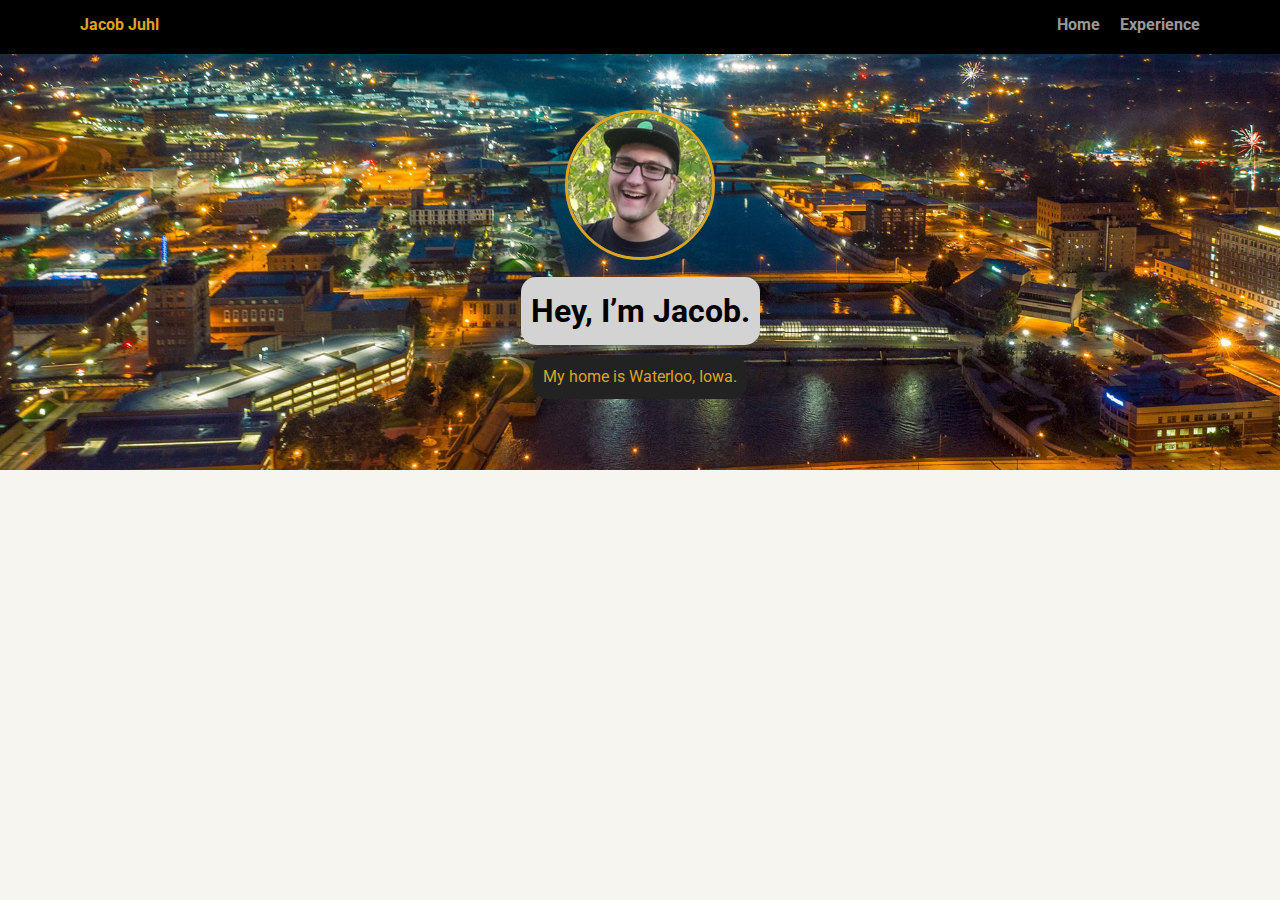
==== experience.html @ ec6a528a "Initial commit" ====
<!DOCTYPE html>
<html lang="en">
  <head>
    <meta charset="utf-8" />
    <title>Jacob Juhl's Profile</title>
    <meta name="viewport" content="width=device-width, initial-scale=1.0" />
    <link rel="stylesheet" href="styles.css" />
    <link
      href="https://fonts.googleapis.com/css?family=Muli%7CRoboto:400,300,500,700,900"
      rel="stylesheet"
    />
  </head>
  <body>
    <div class="main-nav">
      <ul class="nav">
        <li class="name">Jacob Juhl</li>
        <li><a href="index.html">Home</a></li>
        <li><a href="experience.html">Experience</a></li>
      </ul>
    </div>

    <header>
      <img
        src="images/pf_pic.png"
        alt="picture of Jacob Juhl"
        class="profile-image"
      />
      <h1 class="tag name">Hey, I’m Jacob.</h1>
      <p class="tag location">My home is Waterloo, Iowa.</p>
    </header>
  </body>
</html>
---- styles.css ----
/* Global Layout Set-up */
* {
  box-sizing: border-box;
}

body {
  margin: 0;
  padding: 0;
  text-align: center;
  font-family: "Roboto", sans-serif;
  color: #222;
  background: #f7f5f0;
}
/* Link Styles */

a {
  text-decoration: none;
  color: #999;
}
a:hover {
  color: #6633ff;
}

/* Section Styles */

.main-nav {
  width: 100%;
  background: black;
  min-height: 30px;
  padding: 10px;
  position: fixed;
  text-align: center;
}
.nav {
  display: flex;
  justify-content: space-around;
  font-weight: 700;
  list-style-type: none;
  margin: 0 auto;
  padding: 0;
}

.nav .name {
  display: block;
  margin-right: auto;
  color: goldenrod;
}
.nav li {
  padding: 5px 10px 10px 10px;
}
.nav a {
  transition: all 0.5s;
}
.nav a:hover {
  color: goldenrod;
}

header {
  text-align: center;
  background: url("images/downtown-waterloo.jpg") no-repeat top center;
  background-size: cover;
  overflow: hidden;
  padding-top: 60px;
}
header {
  line-height: 1.5;
}
header .profile-image {
  margin-top: 50px;
  width: 150px;
  height: 150px;
  border-radius: 50%;
  border: 3px solid goldenrod;
  transition: all 0.5s;
}
header .profile-image:hover {
  transform: scale(1.5) rotate(360deg);
}
.tag {
  background-color: lightgrey;
  color: black;
  padding: 10px;
  border-radius: 15px;
  display: table;
  margin: 10px auto;
}
.location {
  background-color: #222;
  color: goldenrod;
}
.card {
  margin: 30px;
  padding: 20px 40px 40px;
  max-width: 500px;
  text-align: left;
  background: lightgrey;
  border-bottom: 4px solid #ccc;
  border-radius: 50px;
  transition: all 0.5s;
}
.card:hover {
  border-color: #ff99ff;
}

ul.skills {
  padding: 0;
  text-align: center;
}

.skills li {
  border-radius: 25px;
  display: inline-block;
  background: goldenrod;
  color: white;
  padding: 5px 10px;
  margin: 2px;
}

.skills li:nth-child(odd) {
  background: blueviolet;
}

.skills li:hover {
  color: black;
}

footer {
  width: 100%;
  min-height: 30px;
  padding: 20px 0 40px 20px;
}

footer .copyright {
  top: -8px;
  font-size: 0.75em;
}

footer ul {
  list-style-type: none;
  margin: 0;
  padding: 0;
}

footer ul li {
  display: inline-block;
}

a.social {
  display: inline-block;
  text-indent: -9999px;
  margin-left: 5px;
  width: 30px;
  height: 30px;
  background-size: 30px 30px;
  opacity: 0.4;
  transition: all 0.5s;
}
a.twitter {
  background-image: url(images/twitter.svg);
}
a.linkedin {
  background-image: url(images/linkedin.svg);
}
a.github {
  background-image: url(images/github.svg);
}
a.social:hover {
  opacity: 1;
}
.clearfix {
  clear: both;
}

/* Styles for larger screens */
@media screen and (min-width: 720px) {
  .flex {
    display: -ms-flexbox; /* TWEENER - IE 10 */
    display: flex;
    max-width: 1200px;
    -ms-flex-pack: distribute;
    justify-content: space-around;
    margin: 0 auto;
  }

  header {
    min-height: 470px;
  }

  .nav {
    max-width: 1200px;
    padding: 0 30px;
  }

  main {
    padding-top: 20px;
  }

  main p {
    line-height: 1.6em;
  }

  footer {
    font-size: 1.3em;
    max-width: 1200px;
    margin: 40px auto;
  }
}
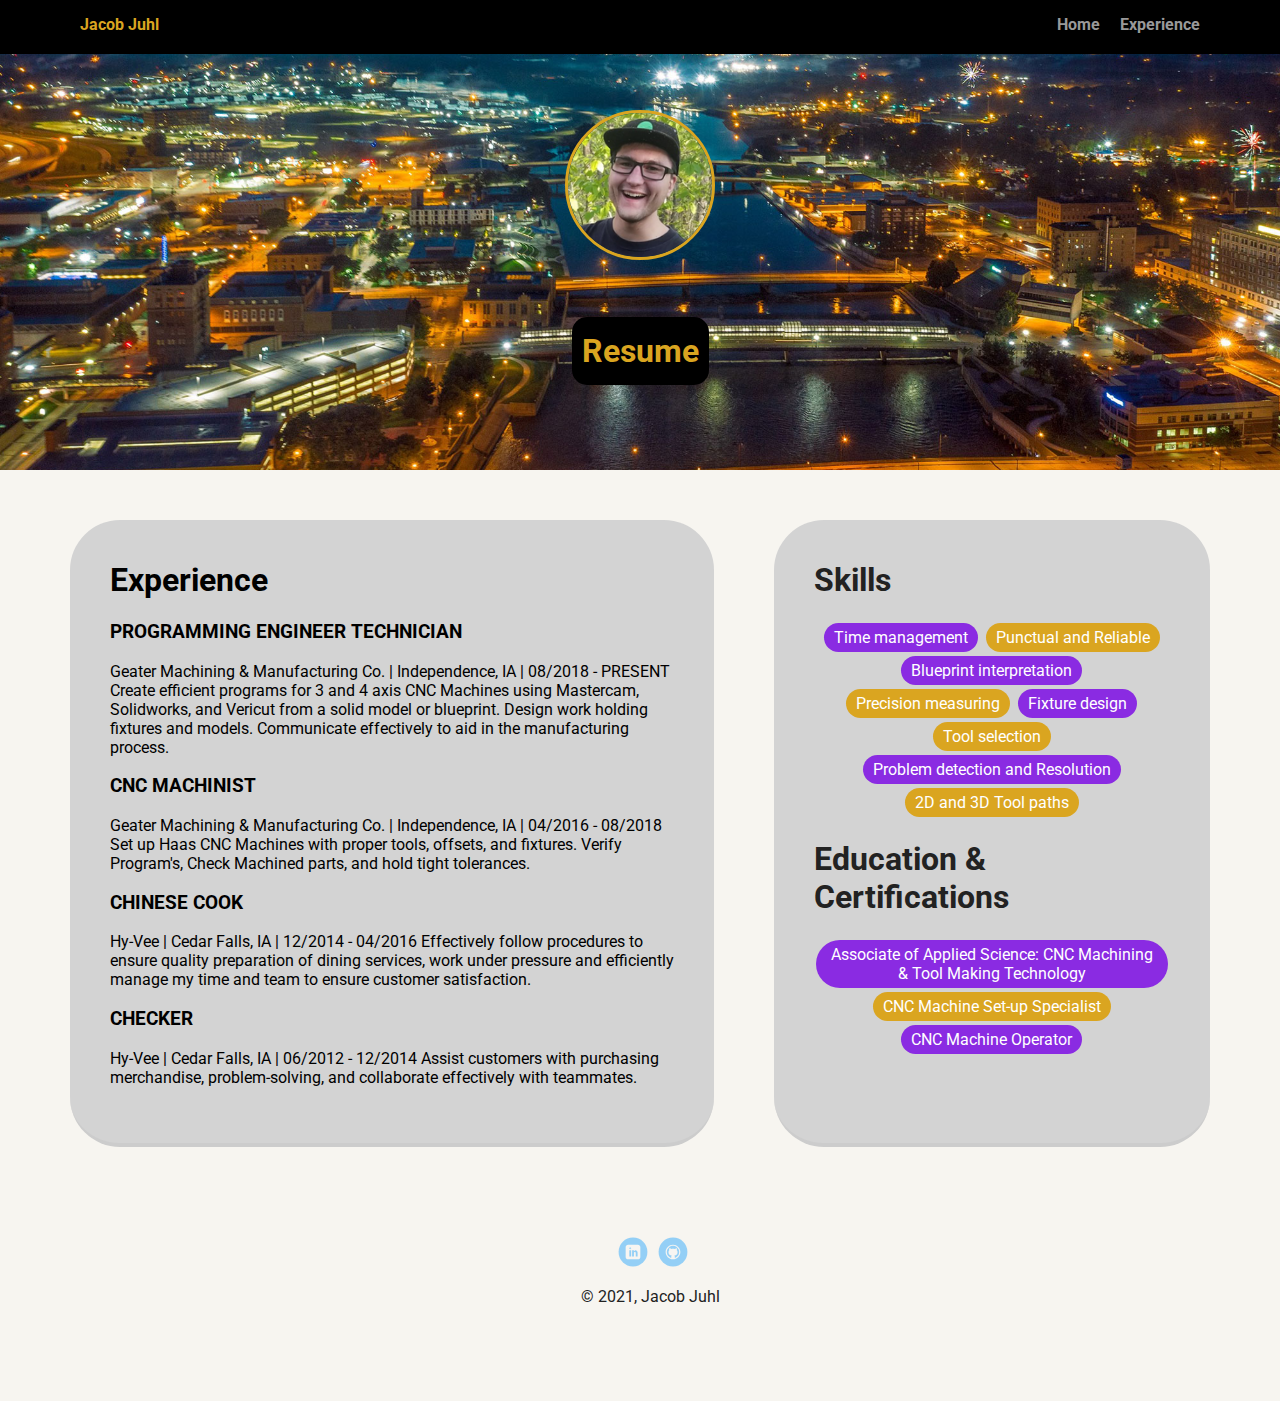
==== commit 9ae7f7b9: "Added to experience tab" ====
--- a/experience.html
+++ b/experience.html
@@ -25,8 +25,78 @@
         alt="picture of Jacob Juhl"
         class="profile-image"
       />
-      <h1 class="tag name">Hey, I’m Jacob.</h1>
-      <p class="tag location">My home is Waterloo, Iowa.</p>
+      <h1 class="tag experiance">Resume</h1>
     </header>
+
+    <main class="flex">
+      <div class="tag exp">
+        <h1>Experience</h1>
+        <p>
+          <h3>PROGRAMMING ENGINEER TECHNICIAN</h3>
+          Geater Machining & Manufacturing Co. |  Independence, IA  |  08/2018 - PRESENT
+         Create efficient programs for 3 and 4 axis CNC Machines using Mastercam, Solidworks, and Vericut from a solid model or blueprint. Design work holding fixtures and models. Communicate effectively to aid in the manufacturing process.
+
+        </p>
+        <p>
+          <h3>CNC MACHINIST</h3>
+          Geater Machining & Manufacturing Co. |  Independence, IA  |  04/2016 - 08/2018
+         Set up Haas CNC Machines with proper tools, offsets, and fixtures. Verify Program's, Check Machined parts, and hold tight tolerances.         
+        </p>
+        <p>
+          <h3>CHINESE COOK</h3>
+          Hy-Vee  | Cedar Falls, IA  |  12/2014 - 04/2016
+          Effectively follow procedures to ensure quality preparation of dining services, work under pressure and efficiently manage my time and team to ensure customer satisfaction.
+
+        </p>
+        <p>
+          <h3>CHECKER</h3>
+          Hy-Vee  | Cedar Falls, IA  |  06/2012 - 12/2014
+          Assist customers with purchasing merchandise, problem-solving, and collaborate effectively with teammates.
+
+        </p>
+
+      </div>
+
+      <div class="goals">
+        <h1>Skills</h1>
+       
+        <ul class="skills">
+          <li>Time management</li>
+          <li>Punctual and Reliable</li>
+          <li>Blueprint interpretation</li>
+          <li>Precision measuring</li>
+          <li>Fixture design</li>
+          <li>Tool selection</li>
+          <li>Problem detection and Resolution</li>
+          <li>2D and 3D Tool paths</li>
+
+        </ul>
+        <p>
+          <h1>Education &amp; Certifications</h1>
+
+          <ul class="skills">
+            <li>Associate of Applied Science: CNC Machining & Tool Making Technology</li>
+            <li>CNC Machine Set-up Specialist</li>
+            <li>CNC Machine Operator</li>
+           </ul>
+
+        </p>
+      </div>
+    </main>
+    <footer>
+      <ul>
+        <li>
+          <a
+            href="https://www.linkedin.com/in/jacob-juhl-31a39b19b?trk=people-guest_people_search-card"
+            target="_blank"
+            class="social linkedin" title="Linkedin"
+            ></a
+          >
+        </li>
+        <li><a href="https://github.com/Jacobjj248" target="_blank" class="social github" title="Github"></a></li>
+      </ul>
+      <p class="copyright">&copy; 2021, Jacob Juhl</p>
+    </footer>
   </body>
 </html>
+
--- a/styles.css
+++ b/styles.css
@@ -84,11 +84,19 @@
   display: table;
   margin: 10px auto;
 }
+.experiance {
+  background-color: black;
+  color: goldenrod;
+  padding: 10px;
+  border-radius: 15px;
+  display: table;
+  margin: 50px auto;
+}
 .location {
   background-color: #222;
   color: goldenrod;
 }
-.card {
+.goals {
   margin: 30px;
   padding: 20px 40px 40px;
   max-width: 500px;
@@ -98,8 +106,24 @@
   border-radius: 50px;
   transition: all 0.5s;
 }
-.card:hover {
+.goals:hover {
   border-color: #ff99ff;
+  transform: scale(1.1);
+}
+
+.exp {
+  margin: 30px;
+  padding: 20px 40px 40px;
+  max-width: 900px;
+  text-align: left;
+  background: lightgrey;
+  border-bottom: 4px solid #ccc;
+  border-radius: 50px;
+  transition: all 0.5s;
+}
+.exp:hover {
+  border-color: #ff99ff;
+  transform: scale(1.1);
 }
 
 ul.skills {
@@ -155,9 +179,6 @@
   opacity: 0.4;
   transition: all 0.5s;
 }
-a.twitter {
-  background-image: url(images/twitter.svg);
-}
 a.linkedin {
   background-image: url(images/linkedin.svg);
 }
@@ -166,6 +187,7 @@
 }
 a.social:hover {
   opacity: 1;
+  transform: scale(1.5) rotate(360deg);
 }
 .clearfix {
   clear: both;
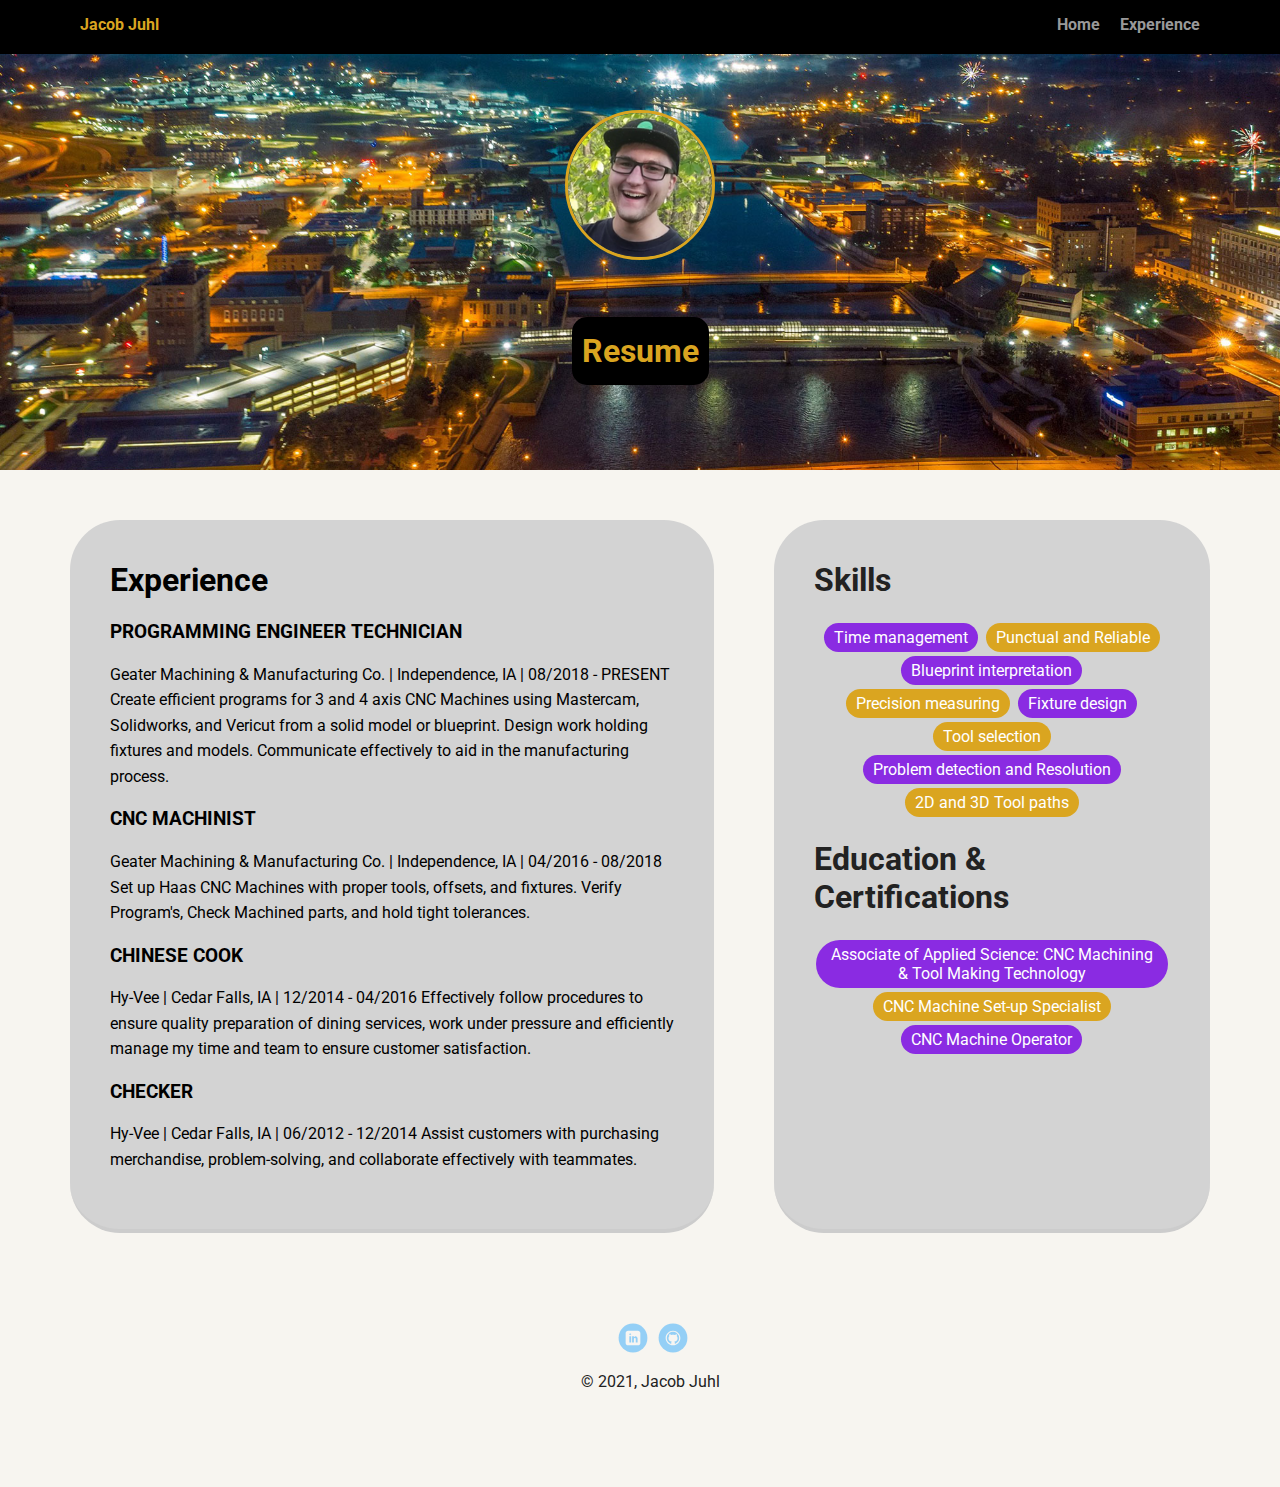
==== commit 1a33c9c5: "removed unneeded p tags" ====
--- a/experience.html
+++ b/experience.html
@@ -31,35 +31,43 @@
     <main class="flex">
       <div class="tag exp">
         <h1>Experience</h1>
+
+        <h3>PROGRAMMING ENGINEER TECHNICIAN</h3>
         <p>
-          <h3>PROGRAMMING ENGINEER TECHNICIAN</h3>
-          Geater Machining & Manufacturing Co. |  Independence, IA  |  08/2018 - PRESENT
-         Create efficient programs for 3 and 4 axis CNC Machines using Mastercam, Solidworks, and Vericut from a solid model or blueprint. Design work holding fixtures and models. Communicate effectively to aid in the manufacturing process.
-
-        </p>
-        <p>
-          <h3>CNC MACHINIST</h3>
-          Geater Machining & Manufacturing Co. |  Independence, IA  |  04/2016 - 08/2018
-         Set up Haas CNC Machines with proper tools, offsets, and fixtures. Verify Program's, Check Machined parts, and hold tight tolerances.         
-        </p>
-        <p>
-          <h3>CHINESE COOK</h3>
-          Hy-Vee  | Cedar Falls, IA  |  12/2014 - 04/2016
-          Effectively follow procedures to ensure quality preparation of dining services, work under pressure and efficiently manage my time and team to ensure customer satisfaction.
-
-        </p>
-        <p>
-          <h3>CHECKER</h3>
-          Hy-Vee  | Cedar Falls, IA  |  06/2012 - 12/2014
-          Assist customers with purchasing merchandise, problem-solving, and collaborate effectively with teammates.
-
+          Geater Machining & Manufacturing Co. | Independence, IA | 08/2018 -
+          PRESENT Create efficient programs for 3 and 4 axis CNC Machines using
+          Mastercam, Solidworks, and Vericut from a solid model or blueprint.
+          Design work holding fixtures and models. Communicate effectively to
+          aid in the manufacturing process.
         </p>
 
+        <h3>CNC MACHINIST</h3>
+        <p>
+          Geater Machining & Manufacturing Co. | Independence, IA | 04/2016 -
+          08/2018 Set up Haas CNC Machines with proper tools, offsets, and
+          fixtures. Verify Program's, Check Machined parts, and hold tight
+          tolerances.
+        </p>
+
+        <h3>CHINESE COOK</h3>
+        <p>
+          Hy-Vee | Cedar Falls, IA | 12/2014 - 04/2016 Effectively follow
+          procedures to ensure quality preparation of dining services, work
+          under pressure and efficiently manage my time and team to ensure
+          customer satisfaction.
+        </p>
+
+        <h3>CHECKER</h3>
+        <p>
+          Hy-Vee | Cedar Falls, IA | 06/2012 - 12/2014 Assist customers with
+          purchasing merchandise, problem-solving, and collaborate effectively
+          with teammates.
+        </p>
       </div>
 
       <div class="goals">
         <h1>Skills</h1>
-       
+
         <ul class="skills">
           <li>Time management</li>
           <li>Punctual and Reliable</li>
@@ -69,18 +77,17 @@
           <li>Tool selection</li>
           <li>Problem detection and Resolution</li>
           <li>2D and 3D Tool paths</li>
+        </ul>
 
+        <h1>Education &amp; Certifications</h1>
+
+        <ul class="skills">
+          <li>
+            Associate of Applied Science: CNC Machining & Tool Making Technology
+          </li>
+          <li>CNC Machine Set-up Specialist</li>
+          <li>CNC Machine Operator</li>
         </ul>
-        <p>
-          <h1>Education &amp; Certifications</h1>
-
-          <ul class="skills">
-            <li>Associate of Applied Science: CNC Machining & Tool Making Technology</li>
-            <li>CNC Machine Set-up Specialist</li>
-            <li>CNC Machine Operator</li>
-           </ul>
-
-        </p>
       </div>
     </main>
     <footer>
@@ -89,14 +96,20 @@
           <a
             href="https://www.linkedin.com/in/jacob-juhl-31a39b19b?trk=people-guest_people_search-card"
             target="_blank"
-            class="social linkedin" title="Linkedin"
-            ></a
-          >
+            class="social linkedin"
+            title="Linkedin"
+          ></a>
         </li>
-        <li><a href="https://github.com/Jacobjj248" target="_blank" class="social github" title="Github"></a></li>
+        <li>
+          <a
+            href="https://github.com/Jacobjj248"
+            target="_blank"
+            class="social github"
+            title="Github"
+          ></a>
+        </li>
       </ul>
       <p class="copyright">&copy; 2021, Jacob Juhl</p>
     </footer>
   </body>
 </html>
-
